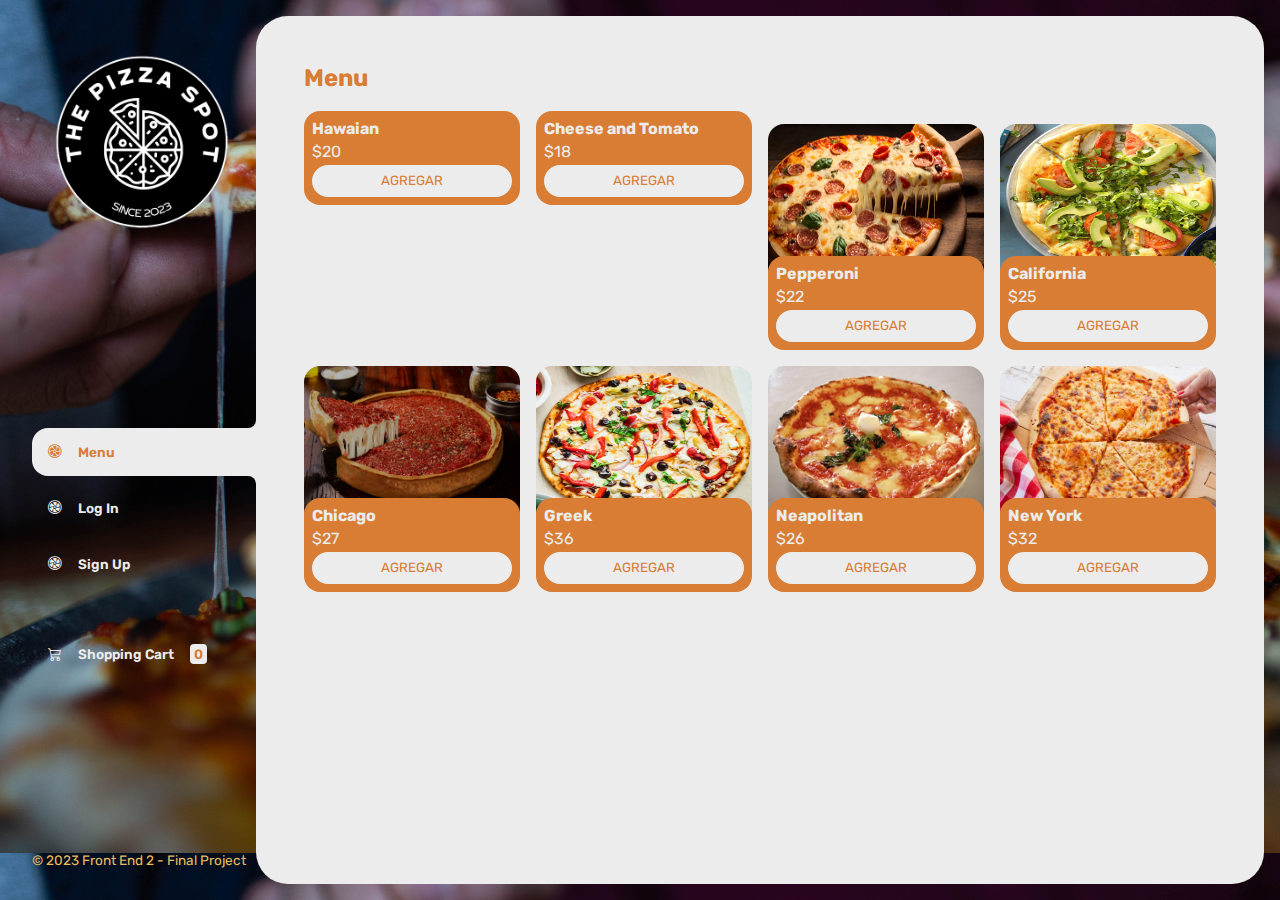
==== index.html @ af2f19cd "Actualización de proyecto" ====
<!DOCTYPE html>
<html lang="es">
<head>
    <meta charset="UTF-8">
    <meta http-equiv="X-UA-Compatible" content="IE=edge">
    <title>The Pizza Spot</title>
    <link rel="stylesheet" href="https://cdn.jsdelivr.net/npm/bootstrap-icons@1.9.1/font/bootstrap-icons.css">
    <link rel="stylesheet" type="text/css" href="https://cdn.jsdelivr.net/npm/toastify-js/src/toastify.min.css">
    <link rel="stylesheet" href="./css/style.css">
</head>
<body>

    <div class="packer">
        <aside>
            <header>
                <img id="logo-image" class="logo-image" src="./images/Logo.png">
            </header>
            <nav>
                <ul class="menu">
                    <li>
                        <button id="menu" class="menu-button category-button active"><i class="bi bi-fan"></i> Menu</button>
                    </li>
                    <li>
                        <button id="abrigos" class="menu-button category-button"><i class="bi bi-fan"></i> Log In</button>
                    </li>
                    <li>
                        <button id="camisetas" class="menu-button category-button"><i class="bi bi-fan"></i> Sign Up</button>
                    </li>
                    <li>
                        <a class="menu-button cart-button" href="./cart.html">
                            <i class="bi bi-cart3"></i>Shopping Cart <span id="small-number" class="small-number">0</span>
                        </a>
                    </li>
                </ul>
            </nav>
            <footer>
                <p class="footer-text">© 2023 Front End 2 - Final Project</p>
            </footer>
        </aside>
        <main>
            <h2 class="main-title" id="main-title">Menu</h2>
            <div id="package-products" class="package-products">
                <!-- Esto se va a rellenar con JS -->
            </div>
        </main>
    </div>
    
    <script type="text/javascript" src="https://cdn.jsdelivr.net/npm/toastify-js"></script>
    <script src="./js/main.js"></script>
    <script src="./js/menu.js"></script>
</body>
</html>
---- css/style.css ----
@import url('https://fonts.googleapis.com/css2?family=Rubik:wght@300;400;500;600;700;800;900&display=swap');

:root {
    --color-main: #d87d33;
    --color-main-light: #e9bc5c;
    --color-white: #ececec;
    --color-gray: #e2e2e2;
    --color-red: #961818;
}

* {
    margin: 0;
    padding: 0;
    box-sizing: border-box;
    font-family: 'Rubik', sans-serif;
}

h1, h2, h3, h4, h5, h6, p, a, input, textarea, ul {
    margin: 0;
    padding: 0;
}

ul {
    list-style-type: none;
}

a {
    text-decoration: none;
}

.packer {
    display: grid;
    grid-template-columns: 1fr 4fr;
    /*background-color: var(--color-main);*/
    background-image: url("../images/HomeImage.jpg");
    background-size: contain;
}

aside {
    padding: 2rem;
    padding-right: 0;
    color: var(--color-white);
    position: sticky;
    top: 0;
    height: 100vh;
    display: flex;
    flex-direction: column;
    justify-content: space-between;
}

.logo {
    font-weight: 400;
    font-size: 1.3rem;
}

.menu {
    display: flex;
    flex-direction: column;
    gap: .5rem;
}

.menu-button {
    background-color: transparent;
    border: 0;
    color: var(--color-white);
    cursor: pointer;
    display: flex;
    align-items: center;
    gap: 1rem;
    font-weight: 600;
    padding: 1rem;
    font-size: .85rem;
    width: 100%;
}

.menu-button.active {
    background-color: var(--color-white);
    color: var(--color-main);
    border-top-left-radius: 1rem;
    border-bottom-left-radius: 1rem;
    position: relative;
}

.menu-button.active::before {
    content: '';
    position: absolute;
    width: 1rem;
    height: 2rem;
    bottom: 100%;
    right: 0;
    background-color: transparent;
    border-bottom-right-radius: .5rem;
    box-shadow: 0 1rem 0 var(--color-white);
}

.menu-button.active::after {
    content: '';
    position: absolute;
    width: 1rem;
    height: 2rem;
    top: 100%;
    right: 0;
    background-color: transparent;
    border-top-right-radius: .5rem;
    box-shadow: 0 -1rem 0 var(--color-white);
}

.cart-button {
    margin-top: 2rem;
}

.small-number {
    background-color: var(--color-white);
    color: var(--color-main);
    padding: .15rem .25rem;
    border-radius: .25rem;
}

.cart-button.active .small-number {
    background-color: var(--color-main);
    color: var(--color-white);
}

.footer-text {
    color: var(--color-main-light);
    font-size: .85rem;
}

main {
    background-color: var(--color-white);
    margin: 1rem;
    margin-left: 0;
    border-radius: 2rem;
    padding: 3rem;

}

.logo-image
{
    height: 220px;
    width: 220px;
}

.main-title {
    color: var(--color-main);
    margin-bottom: 2rem;
}

.package-products {
    display: grid;
    grid-template-columns: repeat(4, 1fr);
    gap: 1rem;
}

.producto-imagen {
    max-width: 100%;
    width: 280px;
    height: 160px;
    border-radius: 1rem;
}

.producto-detalles {
    background-color: var(--color-main);
    color: var(--color-white);
    padding: .5rem;
    border-radius: 1rem;
    margin-top: -2rem;
    position: relative;
    display: flex;
    flex-direction: column;
    gap: .25rem;
}

.producto-titulo {
    font-size: 1rem;
}

.producto-agregar {
    border: 0;
    background-color: var(--color-white);
    color: var(--color-main);
    padding: .4rem;
    text-transform: uppercase;
    border-radius: 2rem;
    cursor: pointer;
    border: 2px solid var(--color-white);
    transition: background-color .2s, color .2s;
}

.producto-agregar:hover {
    background-color: var(--color-main);
    color: var(--color-white);
}


/** CART **/

.cart-container {
    display: flex;
    flex-direction: column;
    gap: 1.5rem;
}

.empty-cart,
.cart-bought {
    color: var(--color-main);
}

.products-cart {
    display: flex;
    flex-direction: column;
    gap: 1rem;
}

.cart-product {
    display: flex;
    justify-content: space-between;
    align-items: center;
    background-color: var(--color-gray);
    color: var(--color-main);
    padding: .5rem;
    padding-right: 1.5rem;
    border-radius: 1rem;
}

.cart-product-imagen {
    width: 4rem;
    border-radius: 1rem;
}

.cart-product small {
    font-size: .75rem;
}

.delete-cart-product {
    border: 0;
    background-color: transparent;
    color: var(--color-red);
    cursor: pointer;
}

.actions-cart {
    display: flex;
    justify-content: space-between;
}

.actions-cart-empty {
    border: 0;
    background-color: var(--color-gray);
    padding: 1rem;
    border-radius: 1rem;
    color: var(--color-main);
    text-transform: uppercase;
    cursor: pointer;
}

.actions-cart-right {
    display: flex;
}

.actions-cart-total {
    display: flex;
    background-color: var(--color-gray);
    padding: 1rem;
    color: var(--color-main);
    text-transform: uppercase;
    border-top-left-radius: 1rem;
    border-bottom-left-radius: 1rem;
    gap: 1rem;
}

.actions-cart-buy {
    border: 0;
    background-color: var(--color-main);
    padding: 1rem;
    color: var(--color-white);
    text-transform: uppercase;
    cursor: pointer;
    border-top-right-radius: 1rem;
    border-bottom-right-radius: 1rem;
}

.disabled {
    display: none;
}
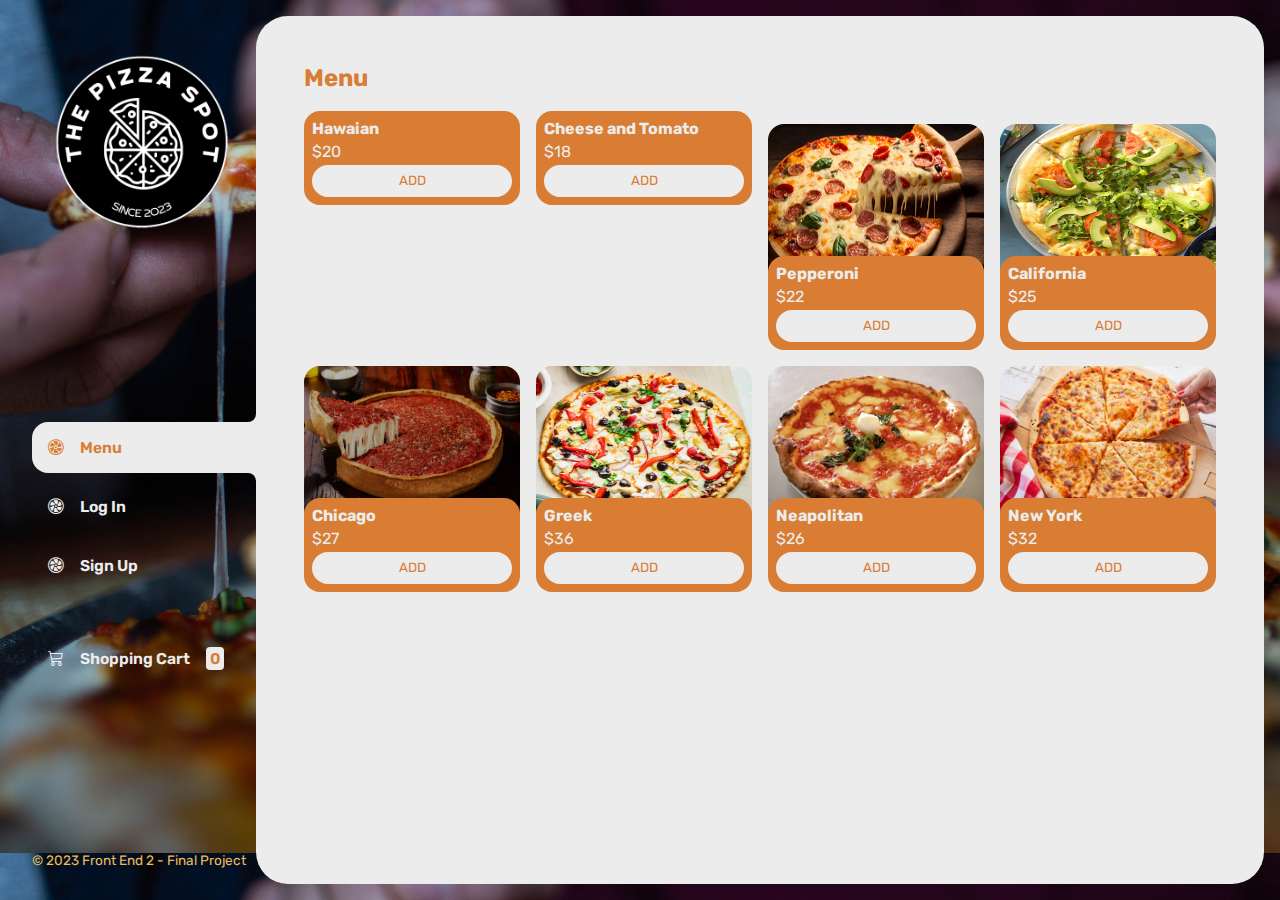
==== commit 0f633076: "Ajustes Carrito" ====
--- a/index.html
+++ b/index.html
@@ -21,10 +21,10 @@
                         <button id="menu" class="menu-button category-button active"><i class="bi bi-fan"></i> Menu</button>
                     </li>
                     <li>
-                        <button id="abrigos" class="menu-button category-button"><i class="bi bi-fan"></i> Log In</button>
+                        <button id="logIn" class="menu-button category-button"><i class="bi bi-fan"></i> Log In</button>
                     </li>
                     <li>
-                        <button id="camisetas" class="menu-button category-button"><i class="bi bi-fan"></i> Sign Up</button>
+                        <button id="signUp" class="menu-button category-button"><i class="bi bi-fan"></i> Sign Up</button>
                     </li>
                     <li>
                         <a class="menu-button cart-button" href="./cart.html">
--- a/css/style.css
+++ b/css/style.css
@@ -69,7 +69,7 @@
     gap: 1rem;
     font-weight: 600;
     padding: 1rem;
-    font-size: .85rem;
+    font-size: .98rem;
     width: 100%;
 }
 
@@ -152,14 +152,14 @@
     gap: 1rem;
 }
 
-.producto-imagen {
+.product-image {
     max-width: 100%;
     width: 280px;
     height: 160px;
     border-radius: 1rem;
 }
 
-.producto-detalles {
+.product-details {
     background-color: var(--color-main);
     color: var(--color-white);
     padding: .5rem;
@@ -171,11 +171,11 @@
     gap: .25rem;
 }
 
-.producto-titulo {
+.product-title {
     font-size: 1rem;
 }
 
-.producto-agregar {
+.product-add {
     border: 0;
     background-color: var(--color-white);
     color: var(--color-main);
@@ -187,7 +187,7 @@
     transition: background-color .2s, color .2s;
 }
 
-.producto-agregar:hover {
+.product-add:hover {
     background-color: var(--color-main);
     color: var(--color-white);
 }
@@ -223,7 +223,7 @@
     border-radius: 1rem;
 }
 
-.cart-product-imagen {
+.cart-product-image {
     width: 4rem;
     border-radius: 1rem;
 }
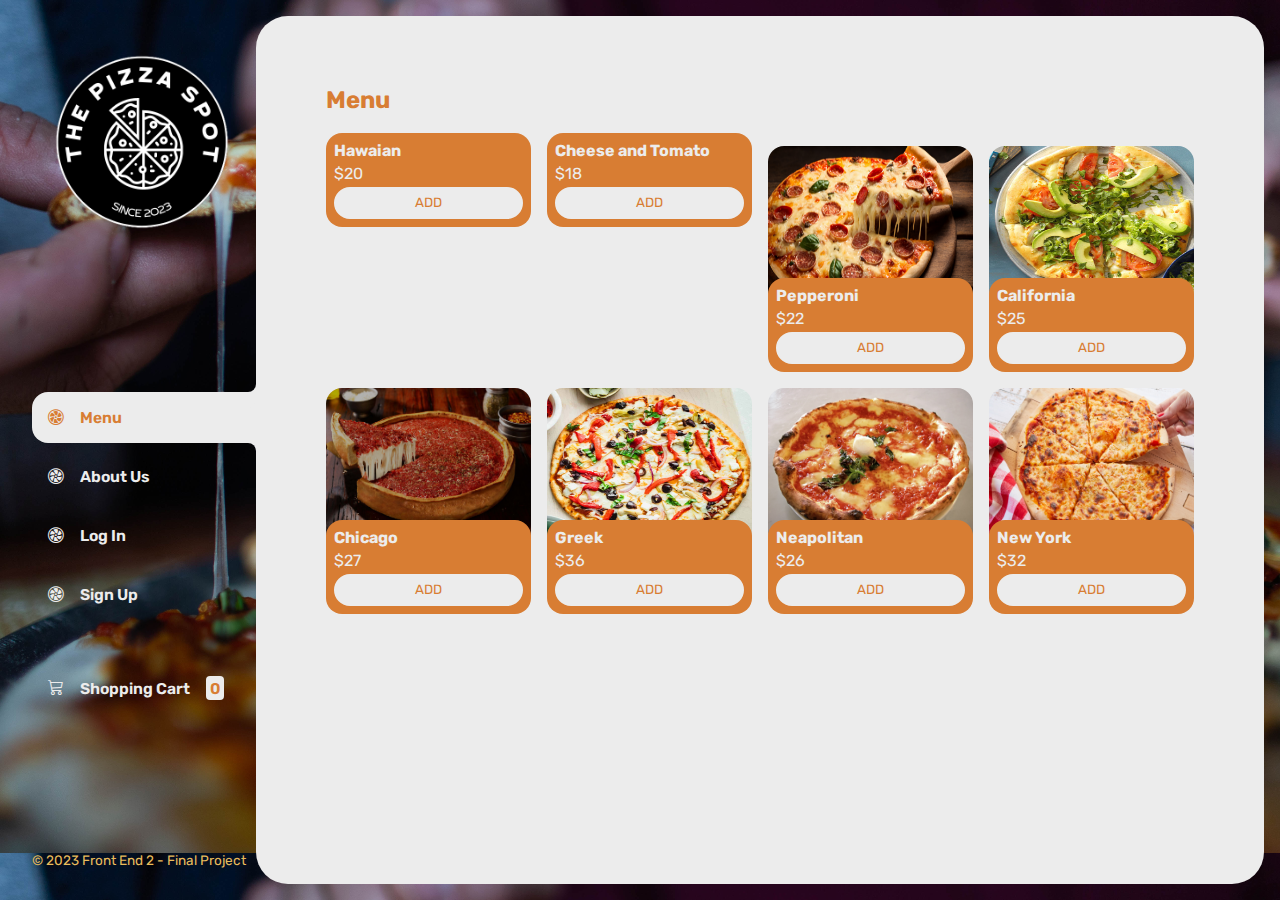
==== commit 2d2a1fcd: "About Us inserted" ====
--- a/index.html
+++ b/index.html
@@ -1,52 +1,155 @@
 <!DOCTYPE html>
 <html lang="es">
-<head>
-    <meta charset="UTF-8">
-    <meta http-equiv="X-UA-Compatible" content="IE=edge">
+  <head>
+    <meta charset="UTF-8" />
+    <meta http-equiv="X-UA-Compatible" content="IE=edge" />
     <title>The Pizza Spot</title>
-    <link rel="stylesheet" href="https://cdn.jsdelivr.net/npm/bootstrap-icons@1.9.1/font/bootstrap-icons.css">
-    <link rel="stylesheet" type="text/css" href="https://cdn.jsdelivr.net/npm/toastify-js/src/toastify.min.css">
-    <link rel="stylesheet" href="./css/style.css">
-</head>
-<body>
+    <link
+      rel="stylesheet"
+      href="https://cdn.jsdelivr.net/npm/bootstrap-icons@1.9.1/font/bootstrap-icons.css"
+    />
+    <link
+      rel="stylesheet"
+      type="text/css"
+      href="https://cdn.jsdelivr.net/npm/toastify-js/src/toastify.min.css"
+    />
+    <link rel="stylesheet" href="./css/style.css" />
+    <script src="https://code.jquery.com/jquery-1.10.2.js"></script>
+  </head>
+  <body>
+    <div class="packer">
+      <aside>
+        <header>
+          <img id="logo-image" class="logo-image" src="./images/Logo.png" />
+        </header>
+        <nav>
+          <ul class="menu">
+            <li>
+              <button id="menu" class="menu-button category-button active">
+                <i class="bi bi-fan"></i> Menu
+              </button>
+            </li>
+            <li>
+              <button id="about-us" class="about-button category-button">
+                <i class="bi bi-fan"></i> About Us
+              </button>
+            </li>
+            <li>
+              <button id="logIn" class="menu-button category-button">
+                <i class="bi bi-fan"></i> Log In
+              </button>
+            </li>
+            <li>
+              <button id="signUp" class="menu-button category-button">
+                <i class="bi bi-fan"></i> Sign Up
+              </button>
+            </li>
+            <li>
+              <a class="menu-button cart-button" href="./cart.html">
+                <i class="bi bi-cart3"></i>Shopping Cart
+                <span id="small-number" class="small-number">0</span>
+              </a>
+            </li>
+          </ul>
+        </nav>
+        <footer>
+          <p class="footer-text">© 2023 Front End 2 - Final Project</p>
+        </footer>
+      </aside>
+      <main>
+        <h2 class="main-title" id="main-title">Menu</h2>
+        <div id="package-products" class="package-products"></div>
+        <!-- Esto se va a rellenar con JS -->
+        <h2 class="main-title" id="history-title">Our History</h2>
+        <div id="history">
+          <h4 class="about-titles">A Slice of History</h4>
+          <p>
+            The journey of The Spot Pizza commenced in 2023, when our visionary
+            founder, Group J, set out to bring a new dimension to Mississauga's
+            gastronomic landscape. Inspired by a deep-rooted passion for pizza
+            and a dream of establishing a local hub for food enthusiasts,
+          </p>
+          <br />
+          <h4 class="about-titles">Uniting Community and Cuisine</h4>
+          <p>
+            More than just a pizzeria, The Spot Pizza has grown to become a
+            cherished community gathering place. It's where families come
+            together after a busy day, friends catch up over a meal, and
+            celebrations take on an extra layer of joy. Our warm and welcoming
+            atmosphere is the backdrop for countless cherished memories and
+            shared stories.
+          </p>
+          <br />
+          <h4 class="about-titles">Join Us at The Spot Pizza</h4>
+          <p>
+            As we continue to evolve and refine our craft, we invite you to
+            embark on a culinary adventure with us. Indulge in the magic of
+            flavors, the comfort of tradition, and the joy of sharing a meal
+            with your loved ones. At The Spot Pizza, every bite is an ode to our
+            commitment to quality, community, and the pursuit of pizza
+            perfection.
+          </p>
+        </div>
+        <br />
+        <h2 class="main-title" id="locations-title">Locations</h2>
+        <div id="locations">
+          <ul>
+            <li>
+              <p class="locations-places">
+                Port Credit:645 Lakeshore Rd E, Mississauga, ON L5G 1J5
+              </p>
+              <br />
+              <iframe
+                src="https://www.google.com/maps/embed?pb=!1m18!1m12!1m3!1d2890.7750384691867!2d-79.56955422408188!3d43.569570471106246!2m3!1f0!2f0!3f0!3m2!1i1024!2i768!4f13.1!3m3!1m2!1s0x882b4625c5ef4ebb%3A0xdf58849e84c15643!2s645%20Lakeshore%20Rd%20E%2C%20Mississauga%2C%20ON%20L5G%201J5!5e0!3m2!1sen!2sca!4v1691687306423!5m2!1sen!2sca"
+                width="350"
+                height="350"
+                style="border: 0"
+                allowfullscreen=""
+                loading="lazy"
+                referrerpolicy="no-referrer-when-downgrade"
+              ></iframe>
+            </li>
+            <li>
+              <p class="locations-places">
+                Erin Mills:2560 Motorway Blvd, Mississauga, ON L5L 1X3
+              </p>
+              <br />
+              <iframe
+                src="https://www.google.com/maps/embed?pb=!1m18!1m12!1m3!1d4032.2002641634176!2d-79.67536795506807!3d43.53012151979656!2m3!1f0!2f0!3f0!3m2!1i1024!2i768!4f13.1!3m3!1m2!1s0x882b43be9359d2c1%3A0x448fb3df98fd6e0!2s2560%20Motorway%20Blvd%2C%20Mississauga%2C%20ON%20L5L%201X3!5e0!3m2!1sen!2sca!4v1691687437611!5m2!1sen!2sca"
+                width="350"
+                height="350"
+                style="border: 0"
+                allowfullscreen=""
+                loading="lazy"
+                referrerpolicy="no-referrer-when-downgrade"
+              ></iframe>
+            </li>
+          </ul>
+        </div>
+        <br>
+        <div id="contact">
+          <ul>
+            <li>
+              <h4 class="contact-info">Contact Information</h4>
+              <p>groupf@gmail.com</p>
+              <p>(+1) 905 123 4556</p>
+            </li>
+            <li>
+              <h4 class="contact-info">Operating Hours</h4>
+              <p>Tuesday to Thursday: 5pm – 10pm</p>
+              <p>Friday to Sunday: 12pm – 10pm</p>
+            </li>
+          </ul>
+        </div>
+        <br />
+      </main>
+    </div>
 
-    <div class="packer">
-        <aside>
-            <header>
-                <img id="logo-image" class="logo-image" src="./images/Logo.png">
-            </header>
-            <nav>
-                <ul class="menu">
-                    <li>
-                        <button id="menu" class="menu-button category-button active"><i class="bi bi-fan"></i> Menu</button>
-                    </li>
-                    <li>
-                        <button id="logIn" class="menu-button category-button"><i class="bi bi-fan"></i> Log In</button>
-                    </li>
-                    <li>
-                        <button id="signUp" class="menu-button category-button"><i class="bi bi-fan"></i> Sign Up</button>
-                    </li>
-                    <li>
-                        <a class="menu-button cart-button" href="./cart.html">
-                            <i class="bi bi-cart3"></i>Shopping Cart <span id="small-number" class="small-number">0</span>
-                        </a>
-                    </li>
-                </ul>
-            </nav>
-            <footer>
-                <p class="footer-text">© 2023 Front End 2 - Final Project</p>
-            </footer>
-        </aside>
-        <main>
-            <h2 class="main-title" id="main-title">Menu</h2>
-            <div id="package-products" class="package-products">
-                <!-- Esto se va a rellenar con JS -->
-            </div>
-        </main>
-    </div>
-    
-    <script type="text/javascript" src="https://cdn.jsdelivr.net/npm/toastify-js"></script>
+    <script
+      type="text/javascript"
+      src="https://cdn.jsdelivr.net/npm/toastify-js"
+    ></script>
     <script src="./js/main.js"></script>
     <script src="./js/menu.js"></script>
-</body>
-</html>+  </body>
+</html>
--- a/css/style.css
+++ b/css/style.css
@@ -105,6 +105,94 @@
     box-shadow: 0 -1rem 0 var(--color-white);
 }
 
+.about-button {
+    background-color: transparent;
+    border: 0;
+    color: var(--color-white);
+    cursor: pointer;
+    display: flex;
+    align-items: center;
+    gap: 1rem;
+    font-weight: 600;
+    padding: 1rem;
+    font-size: .98rem;
+    width: 100%;
+}
+
+.about-button.active {
+    background-color: var(--color-white);
+    color: var(--color-main);
+    border-top-left-radius: 1rem;
+    border-bottom-left-radius: 1rem;
+    position: relative;
+}
+
+.about-button.active::before {
+    content: '';
+    position: absolute;
+    width: 1rem;
+    height: 2rem;
+    bottom: 100%;
+    right: 0;
+    background-color: transparent;
+    border-bottom-right-radius: .5rem;
+    box-shadow: 0 1rem 0 var(--color-white);
+}
+
+.about-button.active::after {
+    content: '';
+    position: absolute;
+    width: 1rem;
+    height: 2rem;
+    top: 100%;
+    right: 0;
+    background-color: transparent;
+    border-top-right-radius: .5rem;
+    box-shadow: 0 -1rem 0 var(--color-white);
+}
+
+.about-titles {
+    color: #d87d33;
+    text-decoration: underline;
+    font-size: 18px;
+}
+
+.text-about {
+    width: 100%;
+    color: black;
+    font-size: 16px;
+}
+.locations-places {
+    color: black;
+    font-size: 12px;
+}
+
+#locations ul {
+    list-style: none;
+    padding: 0;
+    margin: 0;
+    display: flex;
+    justify-content: space-evenly;
+}
+
+#locations li {
+    display: inline-block;
+    padding: 10px;
+    margin-right: px; /* Add spacing between items */
+}
+#contact ul {
+    list-style: none;
+    padding: 0;
+    margin: 0;
+    display: flex;
+    justify-content: flex-start;
+}
+#contact li {
+    display: inline-block;
+    padding: 20px;
+    margin-right: px; /* Add spacing between items */
+}
+
 .cart-button {
     margin-top: 2rem;
 }
@@ -131,7 +219,7 @@
     margin: 1rem;
     margin-left: 0;
     border-radius: 2rem;
-    padding: 3rem;
+    padding: 70px;
 
 }
 
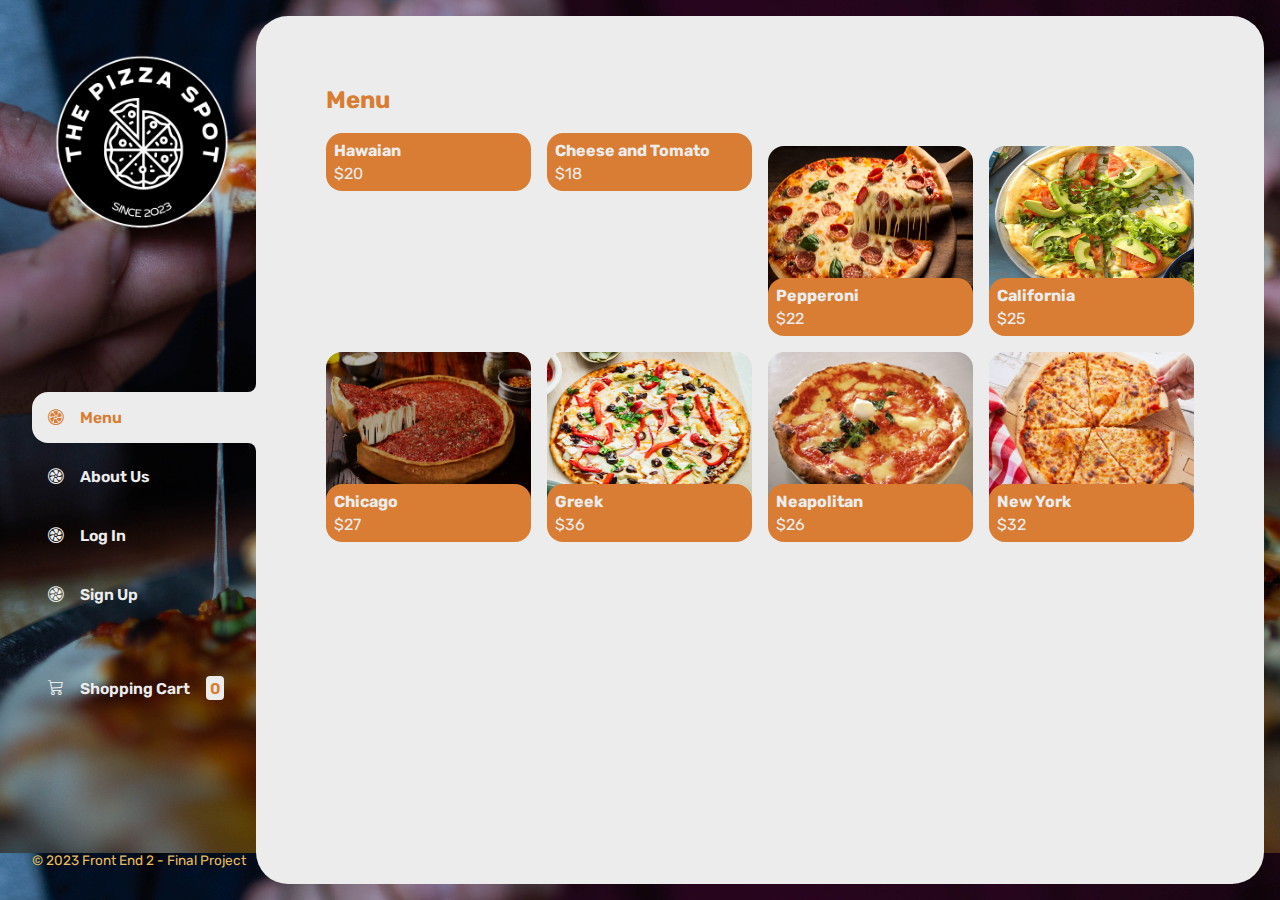
==== commit fde47712: ":construction: Added login and register flow" ====
--- a/index.html
+++ b/index.html
@@ -57,90 +57,171 @@
         </footer>
       </aside>
       <main>
-        <h2 class="main-title" id="main-title">Menu</h2>
-        <div id="package-products" class="package-products"></div>
-        <!-- Esto se va a rellenar con JS -->
-        <h2 class="main-title" id="history-title">Our History</h2>
-        <div id="history">
-          <h4 class="about-titles">A Slice of History</h4>
-          <p>
-            The journey of The Spot Pizza commenced in 2023, when our visionary
-            founder, Group J, set out to bring a new dimension to Mississauga's
-            gastronomic landscape. Inspired by a deep-rooted passion for pizza
-            and a dream of establishing a local hub for food enthusiasts,
-          </p>
+        <article id="menuComponent">
+          <h2 class="main-title" id="main-title">Menu</h2>
+          <div id="package-products" class="package-products"></div>
+        </article>
+
+        <article id="aboutUsComponent" class="disabled">
+          <h2 class="main-title" id="history-title">Our History</h2>
+          <div id="history">
+            <h4 class="about-titles">A Slice of History</h4>
+            <p>
+              The journey of The Spot Pizza commenced in 2023, when our
+              visionary founder, Group J, set out to bring a new dimension to
+              Mississauga's gastronomic landscape. Inspired by a deep-rooted
+              passion for pizza and a dream of establishing a local hub for food
+              enthusiasts,
+            </p>
+            <br />
+            <h4 class="about-titles">Uniting Community and Cuisine</h4>
+            <p>
+              More than just a pizzeria, The Spot Pizza has grown to become a
+              cherished community gathering place. It's where families come
+              together after a busy day, friends catch up over a meal, and
+              celebrations take on an extra layer of joy. Our warm and welcoming
+              atmosphere is the backdrop for countless cherished memories and
+              shared stories.
+            </p>
+            <br />
+            <h4 class="about-titles">Join Us at The Spot Pizza</h4>
+            <p>
+              As we continue to evolve and refine our craft, we invite you to
+              embark on a culinary adventure with us. Indulge in the magic of
+              flavors, the comfort of tradition, and the joy of sharing a meal
+              with your loved ones. At The Spot Pizza, every bite is an ode to
+              our commitment to quality, community, and the pursuit of pizza
+              perfection.
+            </p>
+          </div>
           <br />
-          <h4 class="about-titles">Uniting Community and Cuisine</h4>
-          <p>
-            More than just a pizzeria, The Spot Pizza has grown to become a
-            cherished community gathering place. It's where families come
-            together after a busy day, friends catch up over a meal, and
-            celebrations take on an extra layer of joy. Our warm and welcoming
-            atmosphere is the backdrop for countless cherished memories and
-            shared stories.
-          </p>
+          <h2 class="main-title" id="locations-title">Locations</h2>
+          <div id="locations">
+            <ul>
+              <li>
+                <p class="locations-places">
+                  Port Credit:645 Lakeshore Rd E, Mississauga, ON L5G 1J5
+                </p>
+                <br />
+                <iframe
+                  src="https://www.google.com/maps/embed?pb=!1m18!1m12!1m3!1d2890.7750384691867!2d-79.56955422408188!3d43.569570471106246!2m3!1f0!2f0!3f0!3m2!1i1024!2i768!4f13.1!3m3!1m2!1s0x882b4625c5ef4ebb%3A0xdf58849e84c15643!2s645%20Lakeshore%20Rd%20E%2C%20Mississauga%2C%20ON%20L5G%201J5!5e0!3m2!1sen!2sca!4v1691687306423!5m2!1sen!2sca"
+                  width="350"
+                  height="350"
+                  style="border: 0"
+                  allowfullscreen=""
+                  loading="lazy"
+                  referrerpolicy="no-referrer-when-downgrade"
+                ></iframe>
+              </li>
+              <li>
+                <p class="locations-places">
+                  Erin Mills:2560 Motorway Blvd, Mississauga, ON L5L 1X3
+                </p>
+                <br />
+                <iframe
+                  src="https://www.google.com/maps/embed?pb=!1m18!1m12!1m3!1d4032.2002641634176!2d-79.67536795506807!3d43.53012151979656!2m3!1f0!2f0!3f0!3m2!1i1024!2i768!4f13.1!3m3!1m2!1s0x882b43be9359d2c1%3A0x448fb3df98fd6e0!2s2560%20Motorway%20Blvd%2C%20Mississauga%2C%20ON%20L5L%201X3!5e0!3m2!1sen!2sca!4v1691687437611!5m2!1sen!2sca"
+                  width="350"
+                  height="350"
+                  style="border: 0"
+                  allowfullscreen=""
+                  loading="lazy"
+                  referrerpolicy="no-referrer-when-downgrade"
+                ></iframe>
+              </li>
+            </ul>
+          </div>
           <br />
-          <h4 class="about-titles">Join Us at The Spot Pizza</h4>
-          <p>
-            As we continue to evolve and refine our craft, we invite you to
-            embark on a culinary adventure with us. Indulge in the magic of
-            flavors, the comfort of tradition, and the joy of sharing a meal
-            with your loved ones. At The Spot Pizza, every bite is an ode to our
-            commitment to quality, community, and the pursuit of pizza
-            perfection.
-          </p>
-        </div>
-        <br />
-        <h2 class="main-title" id="locations-title">Locations</h2>
-        <div id="locations">
-          <ul>
-            <li>
-              <p class="locations-places">
-                Port Credit:645 Lakeshore Rd E, Mississauga, ON L5G 1J5
+          <div id="contact">
+            <ul>
+              <li>
+                <h4 class="contact-info">Contact Information</h4>
+                <p>groupf@gmail.com</p>
+                <p>(+1) 905 123 4556</p>
+              </li>
+              <li>
+                <h4 class="contact-info">Operating Hours</h4>
+                <p>Tuesday to Thursday: 5pm – 10pm</p>
+                <p>Friday to Sunday: 12pm – 10pm</p>
+              </li>
+            </ul>
+          </div>
+        </article>
+
+        <article id="loginComponent" class="disabled">
+          <form onsubmit="onLogin(event)" class="login-modal">
+            <h2 class="login-modal__title">
+              Login
+            </h2>
+            <div class="input-container">
+              <label for="login-email" class="input-container__label">Email</label>
+              <input id="login-email" type="email" class="input-container__input"/>
+            </div>
+            <div class="input-container">
+              <label for="login-password" class="input-container__label">Password</label>
+              <input id="login-password" type="password" class="input-container__input"/>
+            </div>
+            <div class="input-container__footer">
+              <button type="submit" class="submit-button">Login</button>
+              <p class="input-container__description">
+                Don't have an account? 
+                <span 
+                  class="input-container__action"
+                  role="button"
+                  tabindex="0"
+                  onclick="redirectToRegister()"
+                >
+                  Register here
+                </span>
               </p>
-              <br />
-              <iframe
-                src="https://www.google.com/maps/embed?pb=!1m18!1m12!1m3!1d2890.7750384691867!2d-79.56955422408188!3d43.569570471106246!2m3!1f0!2f0!3f0!3m2!1i1024!2i768!4f13.1!3m3!1m2!1s0x882b4625c5ef4ebb%3A0xdf58849e84c15643!2s645%20Lakeshore%20Rd%20E%2C%20Mississauga%2C%20ON%20L5G%201J5!5e0!3m2!1sen!2sca!4v1691687306423!5m2!1sen!2sca"
-                width="350"
-                height="350"
-                style="border: 0"
-                allowfullscreen=""
-                loading="lazy"
-                referrerpolicy="no-referrer-when-downgrade"
-              ></iframe>
-            </li>
-            <li>
-              <p class="locations-places">
-                Erin Mills:2560 Motorway Blvd, Mississauga, ON L5L 1X3
+            </div>
+          </form>
+        </article>
+
+        <article id="registerComponent" class="disabled">
+          <form onsubmit="onRegister(event)" class="login-modal">
+            <h2 class="login-modal__title">
+              Sign up
+            </h2>
+            <div class="input-container">
+              <label for="register-name" class="input-container__label">Name</label>
+              <input type="text" class="input-container__input" id="register-name" />
+            </div>
+            <div class="input-container">
+              <label for="register-email" class="input-container__label">Email</label>
+              <input id="register-email" type="email" class="input-container__input"/>
+            </div>
+            <div class="input-container">
+              <label for="register-password" class="input-container__label">Password</label>
+              <input id="register-password" type="password" class="input-container__input"/>
+            </div>
+            <div class="input-container">
+              <label for="register-password2" class="input-container__label">Confirm password</label>
+              <input id="register-password2" type="password" class="input-container__input"/>
+            </div>
+            <p id="password-error" class="disabled">The passwords must match</p>
+            <p id="duplicated-email-error" class="disabled">The email provided is already in use</p>
+            <div class="input-container__footer">
+              <button type="submit" class="submit-button">Register</button>
+              <p class="input-container__description">
+                Already have an account? 
+                <span 
+                  class="input-container__action"
+                  role="button"
+                  tabindex="0"
+                  onclick="redirectToLogin()"
+                >
+                Login here
+                </span>
               </p>
-              <br />
-              <iframe
-                src="https://www.google.com/maps/embed?pb=!1m18!1m12!1m3!1d4032.2002641634176!2d-79.67536795506807!3d43.53012151979656!2m3!1f0!2f0!3f0!3m2!1i1024!2i768!4f13.1!3m3!1m2!1s0x882b43be9359d2c1%3A0x448fb3df98fd6e0!2s2560%20Motorway%20Blvd%2C%20Mississauga%2C%20ON%20L5L%201X3!5e0!3m2!1sen!2sca!4v1691687437611!5m2!1sen!2sca"
-                width="350"
-                height="350"
-                style="border: 0"
-                allowfullscreen=""
-                loading="lazy"
-                referrerpolicy="no-referrer-when-downgrade"
-              ></iframe>
-            </li>
-          </ul>
-        </div>
-        <br>
-        <div id="contact">
-          <ul>
-            <li>
-              <h4 class="contact-info">Contact Information</h4>
-              <p>groupf@gmail.com</p>
-              <p>(+1) 905 123 4556</p>
-            </li>
-            <li>
-              <h4 class="contact-info">Operating Hours</h4>
-              <p>Tuesday to Thursday: 5pm – 10pm</p>
-              <p>Friday to Sunday: 12pm – 10pm</p>
-            </li>
-          </ul>
-        </div>
+            </div>
+          </form>
+        </article>
+
+        <article id="userLoggedComponent" class="disabled">
+          <section>
+            welcome back user
+        </article>
+
         <br />
       </main>
     </div>
--- a/css/style.css
+++ b/css/style.css
@@ -15,7 +15,17 @@
     font-family: 'Rubik', sans-serif;
 }
 
-h1, h2, h3, h4, h5, h6, p, a, input, textarea, ul {
+h1,
+h2,
+h3,
+h4,
+h5,
+h6,
+p,
+a,
+input,
+textarea,
+ul {
     margin: 0;
     padding: 0;
 }
@@ -162,9 +172,15 @@
     color: black;
     font-size: 16px;
 }
+
 .locations-places {
     color: black;
     font-size: 12px;
+}
+#password-error, #duplicated-email-error {
+    text-align: center;
+    color: red;
+    font-style: italic;
 }
 
 #locations ul {
@@ -178,8 +194,10 @@
 #locations li {
     display: inline-block;
     padding: 10px;
-    margin-right: px; /* Add spacing between items */
-}
+    margin-right: px;
+    /* Add spacing between items */
+}
+
 #contact ul {
     list-style: none;
     padding: 0;
@@ -187,10 +205,12 @@
     display: flex;
     justify-content: flex-start;
 }
+
 #contact li {
     display: inline-block;
     padding: 20px;
-    margin-right: px; /* Add spacing between items */
+    margin-right: px;
+    /* Add spacing between items */
 }
 
 .cart-button {
@@ -223,8 +243,7 @@
 
 }
 
-.logo-image
-{
+.logo-image {
     height: 220px;
     width: 220px;
 }
@@ -370,4 +389,83 @@
 
 .disabled {
     display: none;
+}
+
+.login-modal {
+    max-width: 360px;
+}
+
+.login-modal__title {
+    color: var(--color-main);
+    margin-bottom: 2rem;
+}
+
+.input-container__description {
+    margin-top: 1rem;
+    font-size: 0.8rem;
+}
+
+.input-container__action {
+    color: var(--color-main);
+    margin-left: 0.1rem;
+    font-weight: 500;
+    transition: font-weight 200ms ease-in-out;
+    cursor: pointer
+}
+
+.input-container__action:hover {
+    font-weight: bold;
+    transition: font-weight 200ms ease-in-out;
+}
+
+.input-container {
+    display: flex;
+    flex-direction: column;
+    margin-bottom: 1rem;
+}
+
+.input-container__footer {
+    display: flex;
+    flex-direction: column;
+    align-items: center;
+    justify-content: center;
+}
+
+.input-container__label {
+    font-size: 0.8rem;
+    margin-bottom: 0.3rem;
+    font-weight: 500;
+    color: #535353;
+}
+
+.input-container__input {
+    border-radius: 4px;
+    outline: none;
+    border: none;
+    padding: 7px 15px;
+    box-shadow: none;
+    transition: box-shadow 200ms ease-out;
+}
+
+.input-container__input:focus {
+    box-shadow: 0px 0px 0px 2px var(--color-main);
+    transition: box-shadow 200ms ease-in;
+}
+
+.submit-button {
+    font-size: 1rem;
+    margin-top: 1rem;
+    border: none;
+    border-radius: 4px;
+    padding: 5px 10px;
+    color: var(--color-white);
+    cursor: pointer;
+    background-color: var(--color-main);
+    transition: background-color .2s, color .2s;
+}
+
+.submit-button:hover {
+    box-shadow: 0px 0px 0px 2px var(--color-main);
+    background-color: var(--color-white);
+    color: var(--color-main);
 }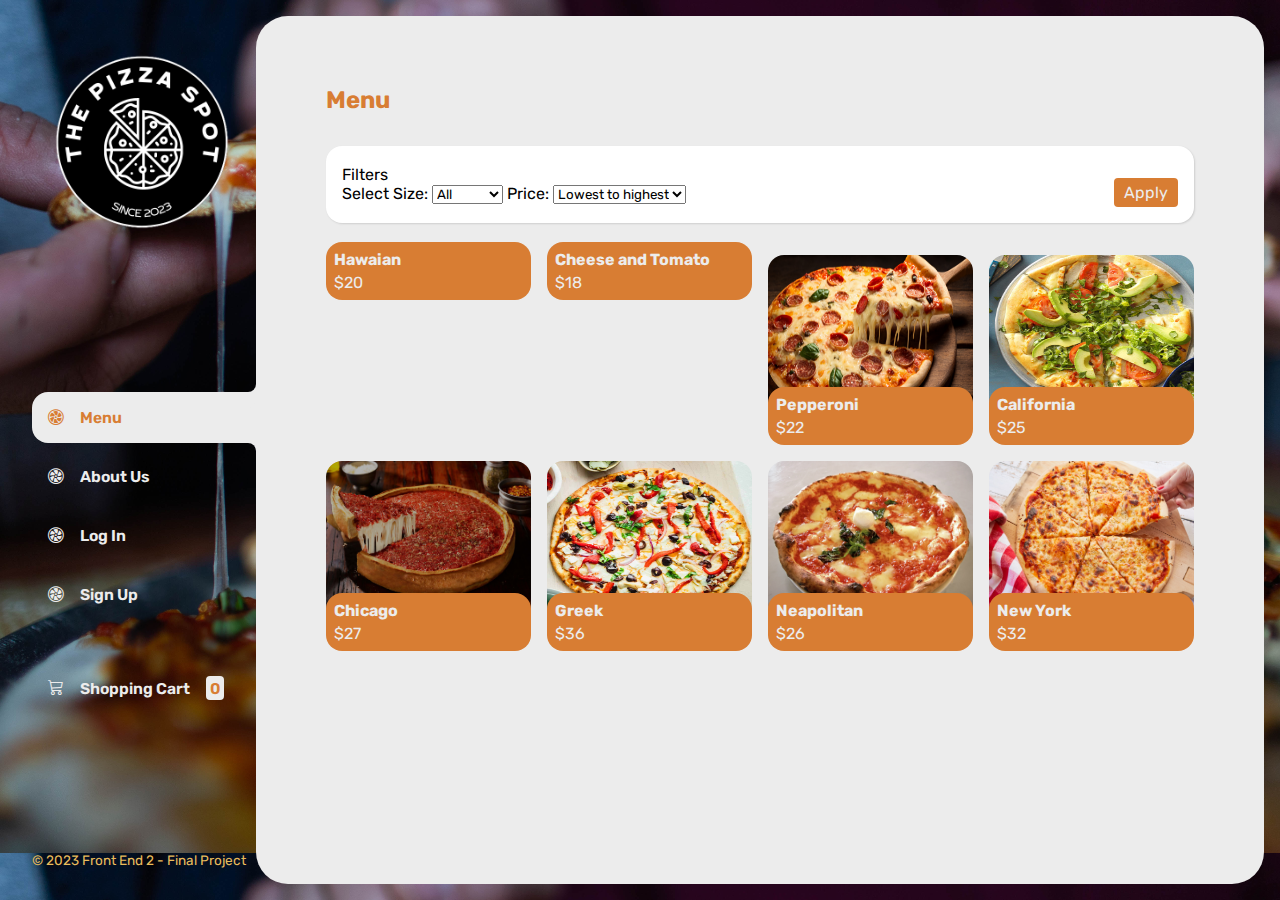
==== commit 87652d9a: ":construction: Working on filters and shopping cart" ====
--- a/index.html
+++ b/index.html
@@ -34,14 +34,20 @@
                 <i class="bi bi-fan"></i> About Us
               </button>
             </li>
-            <li>
+            <li id="log-in__action">
               <button id="logIn" class="menu-button category-button">
                 <i class="bi bi-fan"></i> Log In
               </button>
             </li>
-            <li>
+            <li id="sign-up__action">
               <button id="signUp" class="menu-button category-button">
                 <i class="bi bi-fan"></i> Sign Up
+              </button>
+            </li>
+            <li id="user-session__action" class="disabled">
+              <button id="user" class="menu-button category-button">
+                <i class="bi bi-fan"></i>
+                <span id="username">User</span>
               </button>
             </li>
             <li>
@@ -59,6 +65,29 @@
       <main>
         <article id="menuComponent">
           <h2 class="main-title" id="main-title">Menu</h2>
+          <div class="filters-container">
+            <div>
+              <p>
+                Filters
+              </p>
+              <label for="size">Select Size:</label>
+              <select id="size" name="size">
+                  <option value="medium">All</option>
+                  <option value="small">Medium</option>
+                  <option value="small">Small</option>
+                  <option value="large">Large</option>
+              </select>
+              <label for="price">Price:</label>
+              <select id="price" name="size">
+                  <option value="low">Lowest to highest</option>
+                  <option value="high">Highest to lowest</option>
+              </select>
+            </div>
+            <div>
+              <button class="submit-button">Apply</button>
+            </div>
+            
+          </div>
           <div id="package-products" class="package-products"></div>
         </article>
 
@@ -160,6 +189,7 @@
               <label for="login-password" class="input-container__label">Password</label>
               <input id="login-password" type="password" class="input-container__input"/>
             </div>
+            <p id="login-error" class="disabled">Incorrect user or password</p>
             <div class="input-container__footer">
               <button type="submit" class="submit-button">Login</button>
               <p class="input-container__description">
@@ -219,7 +249,15 @@
 
         <article id="userLoggedComponent" class="disabled">
           <section>
-            welcome back user
+            <h2 class="login-modal__title" id="username-page">
+              Welcome back, User
+            </h2>
+            <a class="submit-button mr-5" id="log-out" href="./cart.html">
+              View shopping cart
+            </a>
+            <button class="submit-button" id="log-out" onclick="closeSession()">
+              Logout
+            </button>
         </article>
 
         <br />
--- a/css/style.css
+++ b/css/style.css
@@ -13,6 +13,10 @@
     padding: 0;
     box-sizing: border-box;
     font-family: 'Rubik', sans-serif;
+}
+
+.mr-5 {
+    margin-right: 5px;
 }
 
 h1,
@@ -177,7 +181,10 @@
     color: black;
     font-size: 12px;
 }
-#password-error, #duplicated-email-error {
+
+#password-error,
+#login-error,
+#duplicated-email-error {
     text-align: center;
     color: red;
     font-style: italic;
@@ -468,4 +475,17 @@
     box-shadow: 0px 0px 0px 2px var(--color-main);
     background-color: var(--color-white);
     color: var(--color-main);
+}
+
+.filters-container {
+    background-color: white;
+    border-radius: 1rem;
+    width: 100%;
+    margin-bottom: 2rem;
+    padding: 1rem;
+    box-shadow: 1px 1px 2px 0px #cecece;
+
+    display: flex;
+    align-items: center;
+    justify-content: space-between;
 }